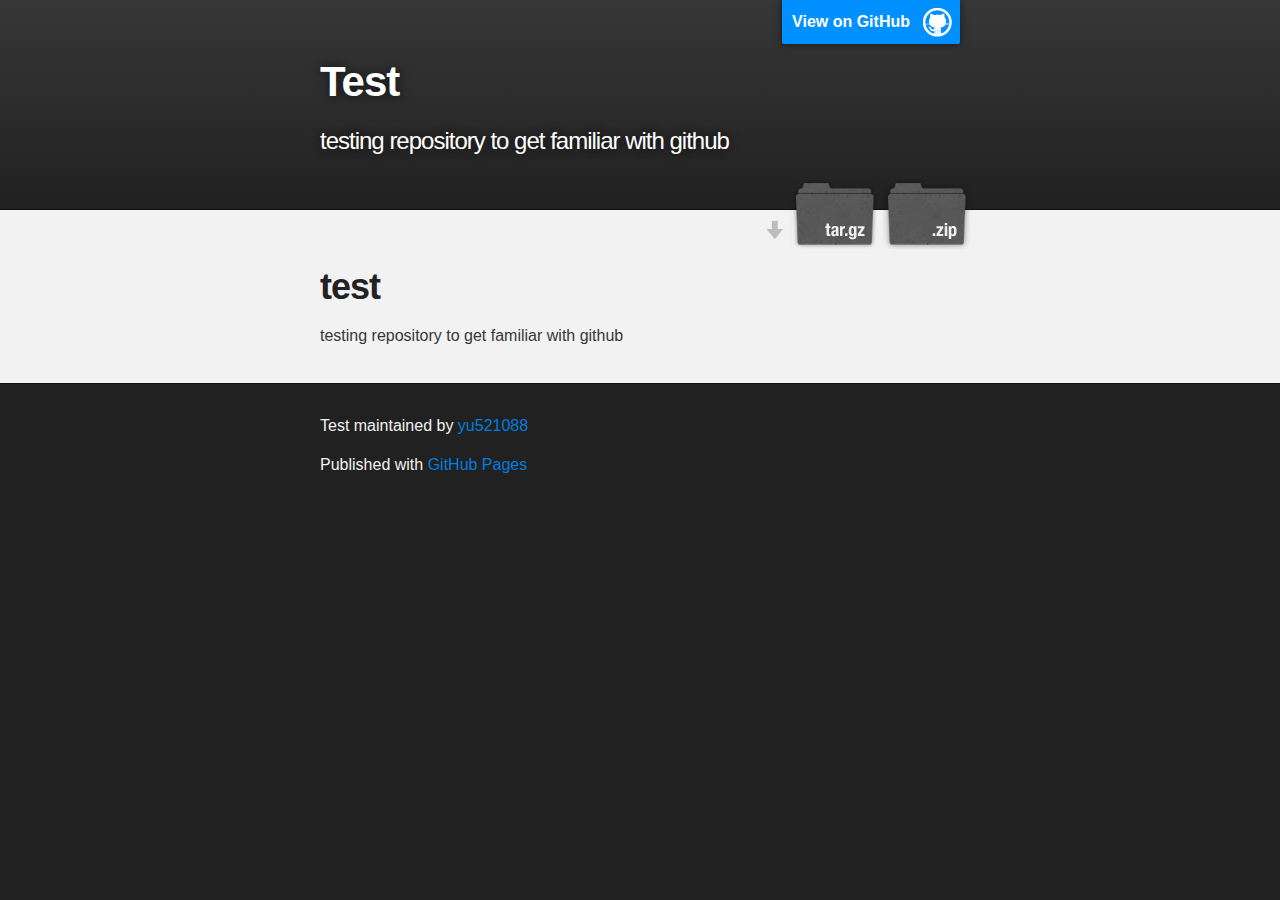
==== index.html @ 0c70f5de "Create gh-pages branch via GitHub" ====
<!DOCTYPE html>
<html>

  <head>
    <meta charset='utf-8' />
    <meta http-equiv="X-UA-Compatible" content="chrome=1" />
    <meta name="description" content="Test : testing repository to get familiar with github" />

    <link rel="stylesheet" type="text/css" media="screen" href="stylesheets/stylesheet.css">

    <title>Test</title>
  </head>

  <body>

    <!-- HEADER -->
    <div id="header_wrap" class="outer">
        <header class="inner">
          <a id="forkme_banner" href="https://github.com/yu521088/test">View on GitHub</a>

          <h1 id="project_title">Test</h1>
          <h2 id="project_tagline">testing repository to get familiar with github</h2>

            <section id="downloads">
              <a class="zip_download_link" href="https://github.com/yu521088/test/zipball/master">Download this project as a .zip file</a>
              <a class="tar_download_link" href="https://github.com/yu521088/test/tarball/master">Download this project as a tar.gz file</a>
            </section>
        </header>
    </div>

    <!-- MAIN CONTENT -->
    <div id="main_content_wrap" class="outer">
      <section id="main_content" class="inner">
        <h1>test</h1>

<p>testing repository to get familiar with github</p>
      </section>
    </div>

    <!-- FOOTER  -->
    <div id="footer_wrap" class="outer">
      <footer class="inner">
        <p class="copyright">Test maintained by <a href="https://github.com/yu521088">yu521088</a></p>
        <p>Published with <a href="http://pages.github.com">GitHub Pages</a></p>
      </footer>
    </div>

    

  </body>
</html>
---- stylesheets/stylesheet.css ----
/*******************************************************************************
Slate Theme for GitHub Pages
by Jason Costello, @jsncostello
*******************************************************************************/

@import url(pygment_trac.css);

/*******************************************************************************
MeyerWeb Reset
*******************************************************************************/

html, body, div, span, applet, object, iframe,
h1, h2, h3, h4, h5, h6, p, blockquote, pre,
a, abbr, acronym, address, big, cite, code,
del, dfn, em, img, ins, kbd, q, s, samp,
small, strike, strong, sub, sup, tt, var,
b, u, i, center,
dl, dt, dd, ol, ul, li,
fieldset, form, label, legend,
table, caption, tbody, tfoot, thead, tr, th, td,
article, aside, canvas, details, embed,
figure, figcaption, footer, header, hgroup,
menu, nav, output, ruby, section, summary,
time, mark, audio, video {
  margin: 0;
  padding: 0;
  border: 0;
  font: inherit;
  vertical-align: baseline;
}

/* HTML5 display-role reset for older browsers */
article, aside, details, figcaption, figure,
footer, header, hgroup, menu, nav, section {
  display: block;
}

ol, ul {
  list-style: none;
}

blockquote, q {
}

table {
  border-collapse: collapse;
  border-spacing: 0;
}

a:focus {
  outline: none;
}

/*******************************************************************************
Theme Styles
*******************************************************************************/

body {
  box-sizing: border-box;
  color:#373737;
  background: #212121;
  font-size: 16px;
  font-family: 'Myriad Pro', Calibri, Helvetica, Arial, sans-serif;
  line-height: 1.5;
  -webkit-font-smoothing: antialiased;
}

h1, h2, h3, h4, h5, h6 {
  margin: 10px 0;
  font-weight: 700;
  color:#222222;
  font-family: 'Lucida Grande', 'Calibri', Helvetica, Arial, sans-serif;
  letter-spacing: -1px;
}

h1 {
  font-size: 36px;
  font-weight: 700;
}

h2 {
  padding-bottom: 10px;
  font-size: 32px;
  background: url('../images/bg_hr.png') repeat-x bottom;
}

h3 {
  font-size: 24px;
}

h4 {
  font-size: 21px;
}

h5 {
  font-size: 18px;
}

h6 {
  font-size: 16px;
}

p {
  margin: 10px 0 15px 0;
}

footer p {
  color: #f2f2f2;
}

a {
  text-decoration: none;
  color: #007edf;
  text-shadow: none;

  transition: color 0.5s ease;
  transition: text-shadow 0.5s ease;
  -webkit-transition: color 0.5s ease;
  -webkit-transition: text-shadow 0.5s ease;
  -moz-transition: color 0.5s ease;
  -moz-transition: text-shadow 0.5s ease;
  -o-transition: color 0.5s ease;
  -o-transition: text-shadow 0.5s ease;
  -ms-transition: color 0.5s ease;
  -ms-transition: text-shadow 0.5s ease;
}

#main_content a:hover {
  color: #0069ba;
  text-shadow: #0090ff 0px 0px 2px;
}

footer a:hover {
  color: #43adff;
  text-shadow: #0090ff 0px 0px 2px;
}

em {
  font-style: italic;
}

strong {
  font-weight: bold;
}

img {
  position: relative;
  margin: 0 auto;
  max-width: 739px;
  padding: 5px;
  margin: 10px 0 10px 0;
  border: 1px solid #ebebeb;

  box-shadow: 0 0 5px #ebebeb;
  -webkit-box-shadow: 0 0 5px #ebebeb;
  -moz-box-shadow: 0 0 5px #ebebeb;
  -o-box-shadow: 0 0 5px #ebebeb;
  -ms-box-shadow: 0 0 5px #ebebeb;
}

pre, code {
  width: 100%;
  color: #222;
  background-color: #fff;

  font-family: Monaco, "Bitstream Vera Sans Mono", "Lucida Console", Terminal, monospace;
  font-size: 14px;

  border-radius: 2px;
  -moz-border-radius: 2px;
  -webkit-border-radius: 2px;



}

pre {
  width: 100%;
  padding: 10px;
  box-shadow: 0 0 10px rgba(0,0,0,.1);
  overflow: auto;
}

code {
  padding: 3px;
  margin: 0 3px;
  box-shadow: 0 0 10px rgba(0,0,0,.1);
}

pre code {
  display: block;
  box-shadow: none;
}

blockquote {
  color: #666;
  margin-bottom: 20px;
  padding: 0 0 0 20px;
  border-left: 3px solid #bbb;
}

ul, ol, dl {
  margin-bottom: 15px
}

ul li {
  list-style: inside;
  padding-left: 20px;
}

ol li {
  list-style: decimal inside;
  padding-left: 20px;
}

dl dt {
  font-weight: bold;
}

dl dd {
  padding-left: 20px;
  font-style: italic;
}

dl p {
  padding-left: 20px;
  font-style: italic;
}

hr {
  height: 1px;
  margin-bottom: 5px;
  border: none;
  background: url('../images/bg_hr.png') repeat-x center;
}

table {
  border: 1px solid #373737;
  margin-bottom: 20px;
  text-align: left;
 }

th {
  font-family: 'Lucida Grande', 'Helvetica Neue', Helvetica, Arial, sans-serif;
  padding: 10px;
  background: #373737;
  color: #fff;
 }

td {
  padding: 10px;
  border: 1px solid #373737;
 }

form {
  background: #f2f2f2;
  padding: 20px;
}

img {
  width: 100%;
  max-width: 100%;
}

/*******************************************************************************
Full-Width Styles
*******************************************************************************/

.outer {
  width: 100%;
}

.inner {
  position: relative;
  max-width: 640px;
  padding: 20px 10px;
  margin: 0 auto;
}

#forkme_banner {
  display: block;
  position: absolute;
  top:0;
  right: 10px;
  z-index: 10;
  padding: 10px 50px 10px 10px;
  color: #fff;
  background: url('../images/blacktocat.png') #0090ff no-repeat 95% 50%;
  font-weight: 700;
  box-shadow: 0 0 10px rgba(0,0,0,.5);
  border-bottom-left-radius: 2px;
  border-bottom-right-radius: 2px;
}

#header_wrap {
  background: #212121;
  background: -moz-linear-gradient(top, #373737, #212121);
  background: -webkit-linear-gradient(top, #373737, #212121);
  background: -ms-linear-gradient(top, #373737, #212121);
  background: -o-linear-gradient(top, #373737, #212121);
  background: linear-gradient(top, #373737, #212121);
}

#header_wrap .inner {
  padding: 50px 10px 30px 10px;
}

#project_title {
  margin: 0;
  color: #fff;
  font-size: 42px;
  font-weight: 700;
  text-shadow: #111 0px 0px 10px;
}

#project_tagline {
  color: #fff;
  font-size: 24px;
  font-weight: 300;
  background: none;
  text-shadow: #111 0px 0px 10px;
}

#downloads {
  position: absolute;
  width: 210px;
  z-index: 10;
  bottom: -40px;
  right: 0;
  height: 70px;
  background: url('../images/icon_download.png') no-repeat 0% 90%;
}

.zip_download_link {
  display: block;
  float: right;
  width: 90px;
  height:70px;
  text-indent: -5000px;
  overflow: hidden;
  background: url(../images/sprite_download.png) no-repeat bottom left;
}

.tar_download_link {
  display: block;
  float: right;
  width: 90px;
  height:70px;
  text-indent: -5000px;
  overflow: hidden;
  background: url(../images/sprite_download.png) no-repeat bottom right;
  margin-left: 10px;
}

.zip_download_link:hover {
  background: url(../images/sprite_download.png) no-repeat top left;
}

.tar_download_link:hover {
  background: url(../images/sprite_download.png) no-repeat top right;
}

#main_content_wrap {
  background: #f2f2f2;
  border-top: 1px solid #111;
  border-bottom: 1px solid #111;
}

#main_content {
  padding-top: 40px;
}

#footer_wrap {
  background: #212121;
}



/*******************************************************************************
Small Device Styles
*******************************************************************************/

@media screen and (max-width: 480px) {
  body {
    font-size:14px;
  }

  #downloads {
    display: none;
  }

  .inner {
    min-width: 320px;
    max-width: 480px;
  }

  #project_title {
  font-size: 32px;
  }

  h1 {
    font-size: 28px;
  }

  h2 {
    font-size: 24px;
  }

  h3 {
    font-size: 21px;
  }

  h4 {
    font-size: 18px;
  }

  h5 {
    font-size: 14px;
  }

  h6 {
    font-size: 12px;
  }

  code, pre {
    min-width: 320px;
    max-width: 480px;
    font-size: 11px;
  }

}
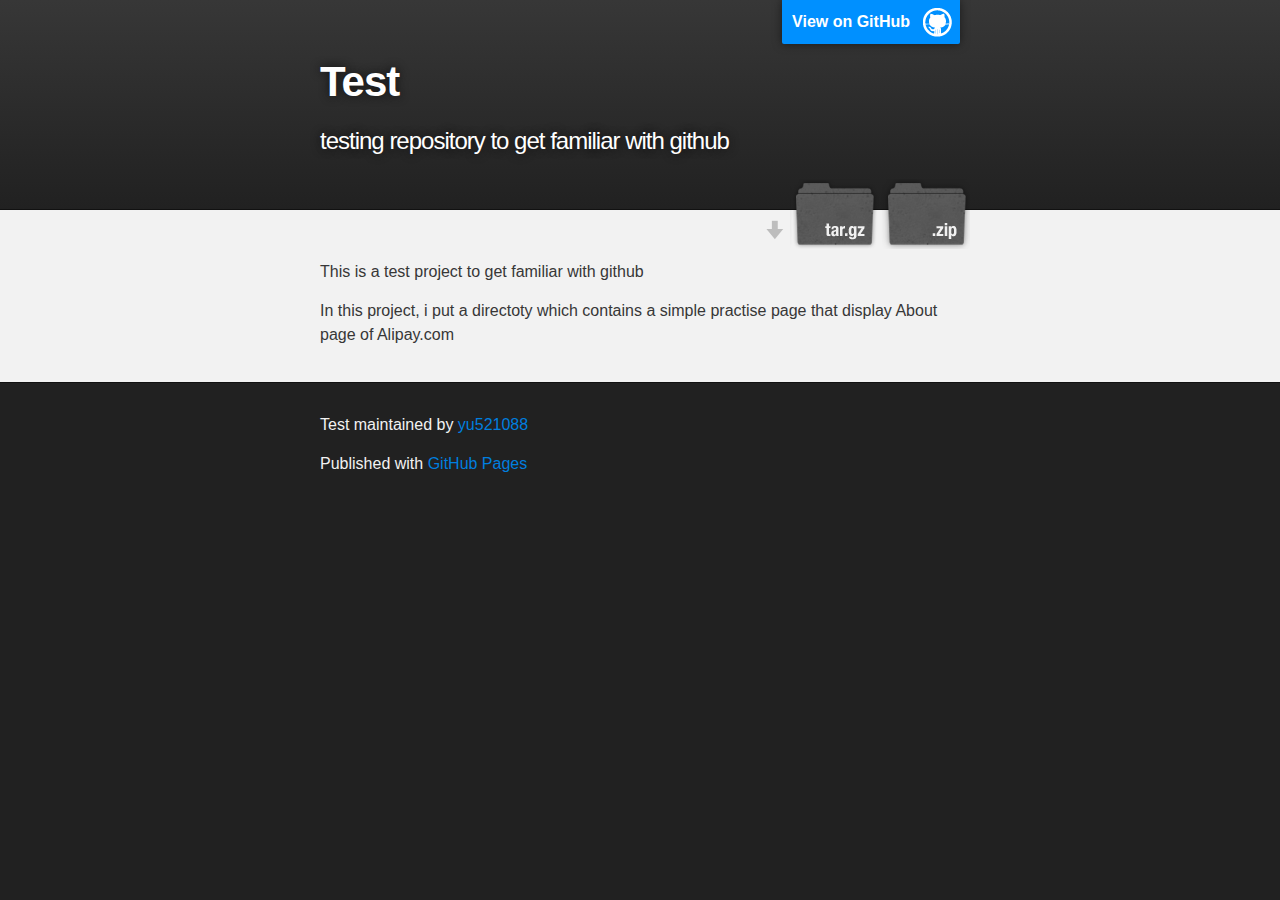
==== commit 2dac8296: "Create gh-pages branch via GitHub" ====
--- a/index.html
+++ b/index.html
@@ -31,9 +31,9 @@
     <!-- MAIN CONTENT -->
     <div id="main_content_wrap" class="outer">
       <section id="main_content" class="inner">
-        <h1>test</h1>
+        <p>This is a test project to get familiar with github</p>
 
-<p>testing repository to get familiar with github</p>
+<p>In this project, i put a directoty which contains a simple practise page that display About page of Alipay.com</p>
       </section>
     </div>
 
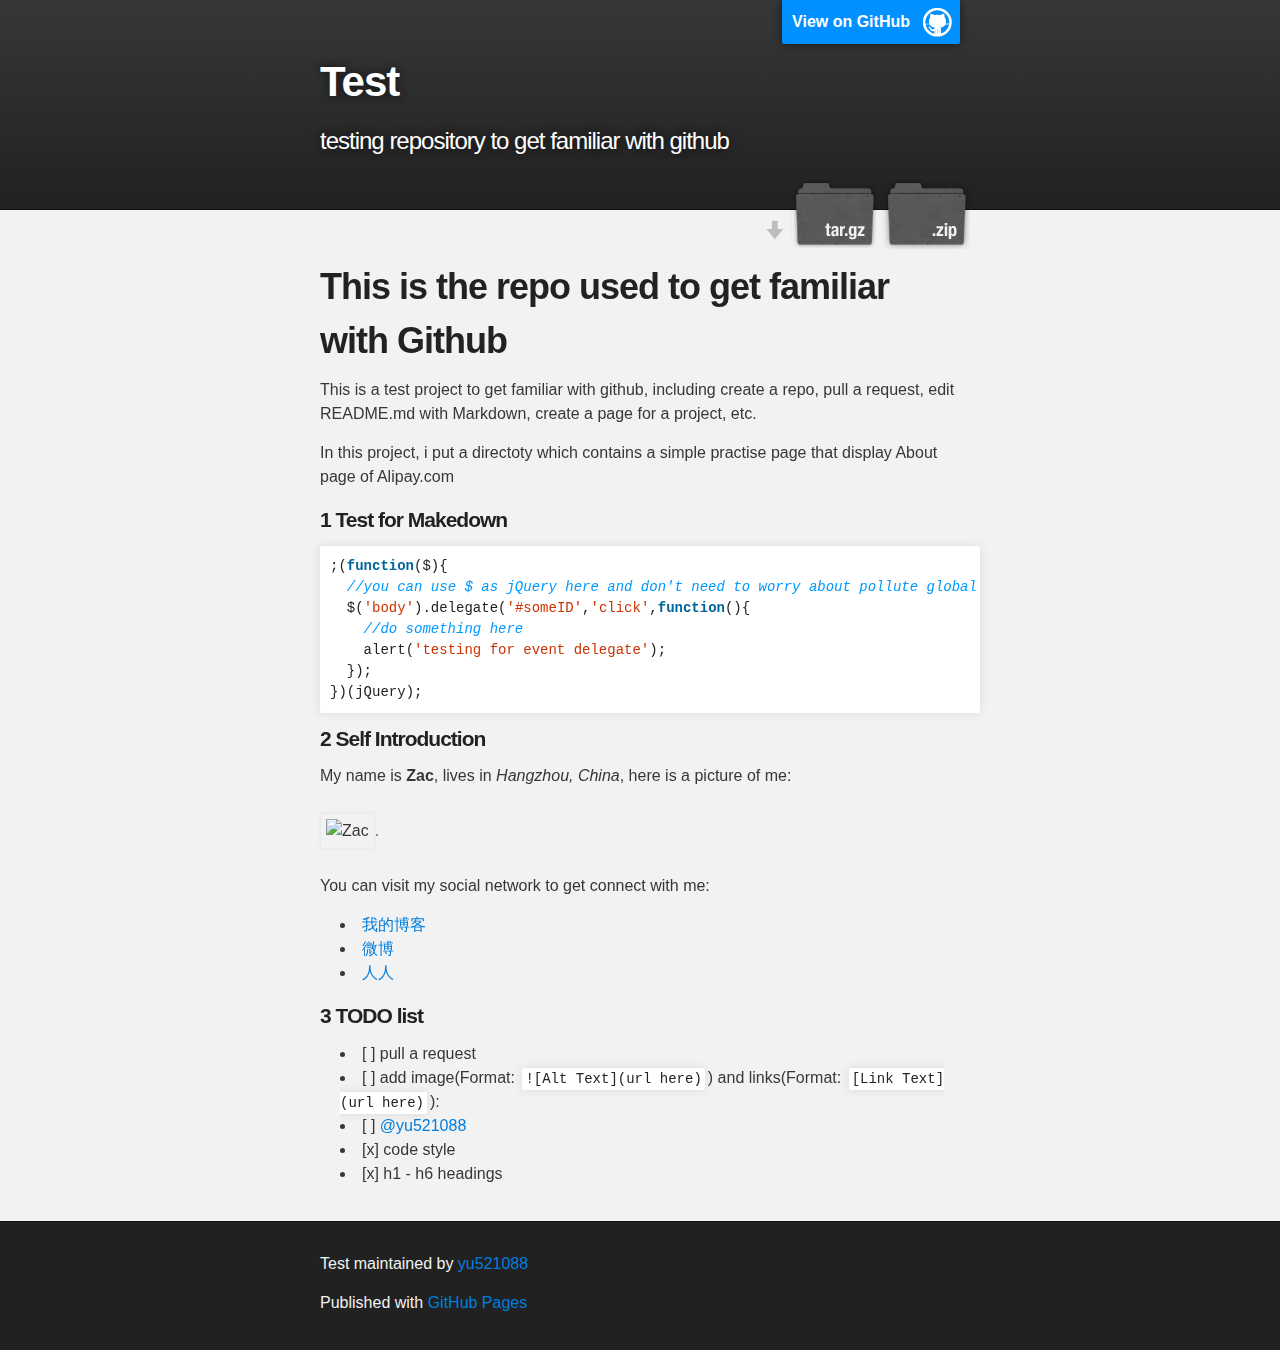
==== commit 405064c7: "Create gh-pages branch via GitHub" ====
--- a/index.html
+++ b/index.html
@@ -31,9 +31,46 @@
     <!-- MAIN CONTENT -->
     <div id="main_content_wrap" class="outer">
       <section id="main_content" class="inner">
-        <p>This is a test project to get familiar with github</p>
+        <h1>This is the repo used to get familiar with Github</h1>
+
+<p>This is a test project to get familiar with github, including create a repo, pull a request, edit README.md with 
+Markdown, create a page for a project, etc.</p>
 
 <p>In this project, i put a directoty which contains a simple practise page that display About page of Alipay.com</p>
+
+<h4>1 Test for Makedown</h4>
+
+<div class="highlight"><pre><span class="p">;(</span><span class="kd">function</span><span class="p">(</span><span class="nx">$</span><span class="p">){</span>
+  <span class="c1">//you can use $ as jQuery here and don't need to worry about pollute global variaties</span>
+  <span class="nx">$</span><span class="p">(</span><span class="s1">'body'</span><span class="p">).</span><span class="nx">delegate</span><span class="p">(</span><span class="s1">'#someID'</span><span class="p">,</span><span class="s1">'click'</span><span class="p">,</span><span class="kd">function</span><span class="p">(){</span>
+    <span class="c1">//do something here</span>
+    <span class="nx">alert</span><span class="p">(</span><span class="s1">'testing for event delegate'</span><span class="p">);</span>
+  <span class="p">});</span>
+<span class="p">})(</span><span class="nx">jQuery</span><span class="p">);</span>
+</pre></div>
+
+<h4>2 Self Introduction</h4>
+
+<p>My name is <strong>Zac</strong>, lives in <em>Hangzhou, China</em>, here is a picture of me: </p>
+
+<p><img src="https://secure.gravatar.com/avatar/5c227e952cf768c49cee40076b896808?s=420&amp;amp;d=https://a248.e.akamai.net/assets.github.com%2Fimages%2Fgravatars%2Fgravatar-user-420.png" alt="Zac">.</p>
+
+<p>You can visit my social network to get connect with me:</p>
+
+<ul>
+<li><a href="http://lovecicy.com/">我的博客</a></li>
+<li><a href="http://weibo.com/zachen/">微博</a></li>
+<li><a href="http://www.renren.com/234177386/profile/">人人</a></li>
+</ul><h4>3 TODO list</h4>
+
+<ul>
+<li>[ ] pull a request</li>
+<li>[ ] add image(Format: <code>![Alt Text](url here)</code>) and links(Format: <code>[Link Text](url here)</code>):</li>
+<li>[ ] <a href="https://github.com/yu521088" class="user-mention">@yu521088</a>
+</li>
+<li>[x] code style</li>
+<li>[x] h1 - h6 headings</li>
+</ul>
       </section>
     </div>
 
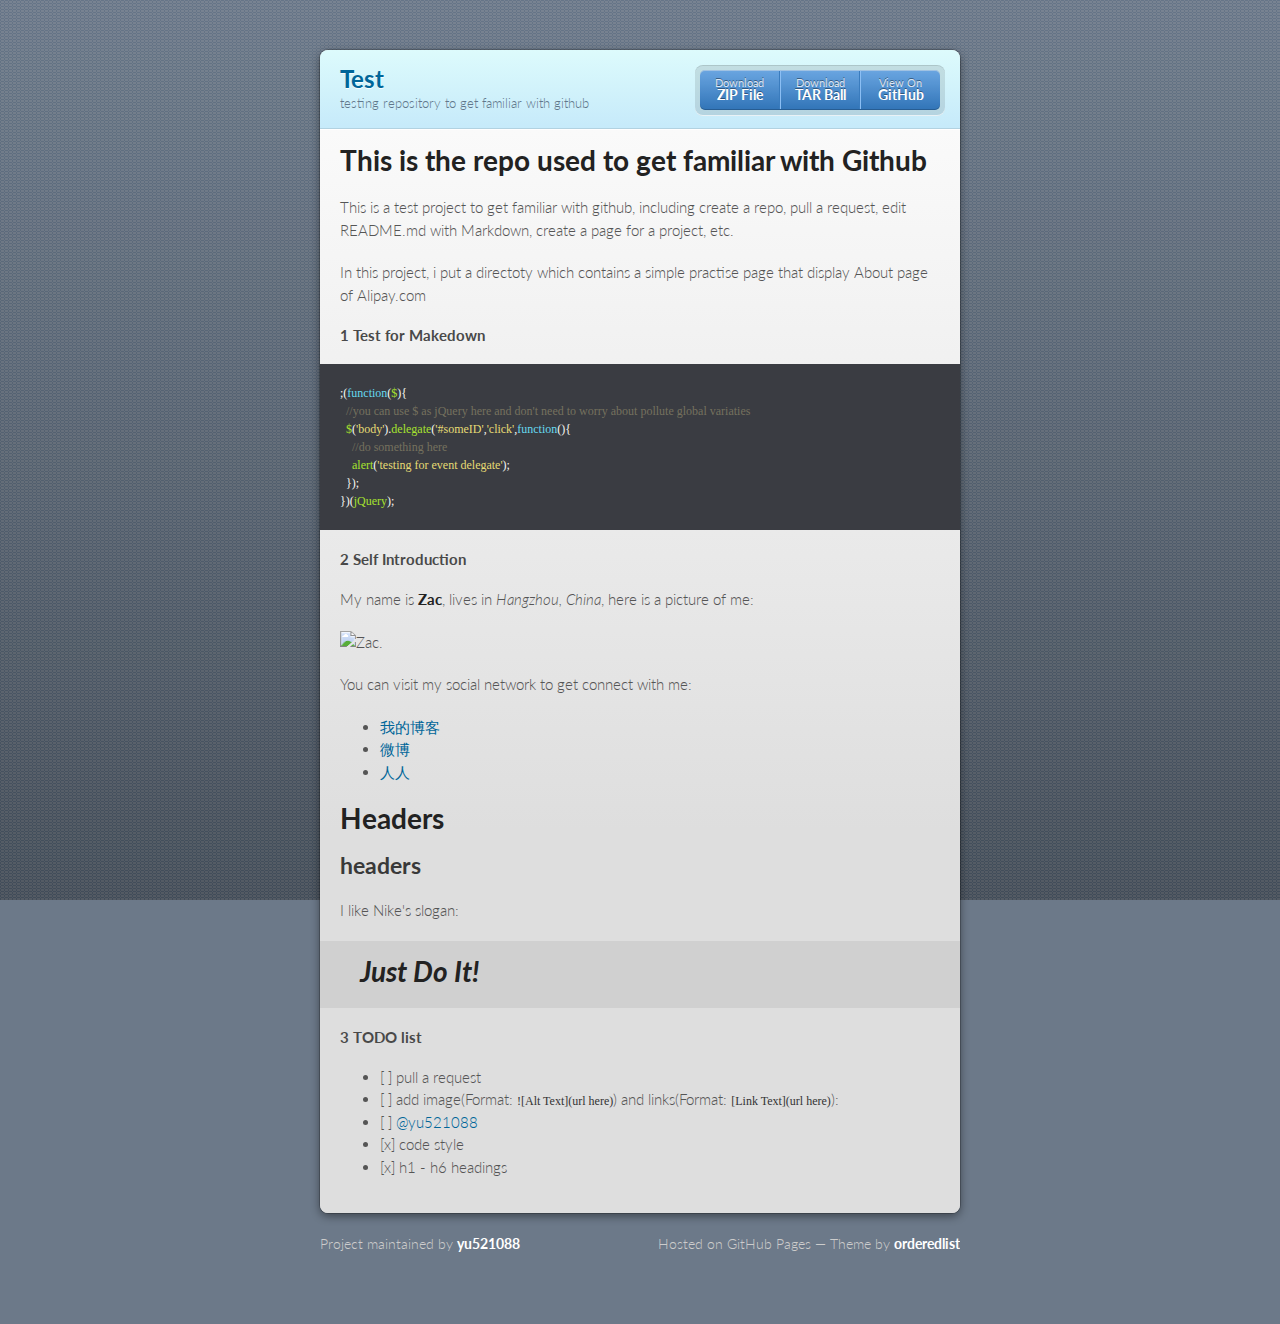
==== commit d4965b21: "Create gh-pages branch via GitHub" ====
--- a/index.html
+++ b/index.html
@@ -1,36 +1,32 @@
-<!DOCTYPE html>
+<!doctype html>
 <html>
+  <head>
+    <meta charset="utf-8">
+    <meta http-equiv="X-UA-Compatible" content="chrome=1">
+    <title>Test by yu521088</title>
 
-  <head>
-    <meta charset='utf-8' />
-    <meta http-equiv="X-UA-Compatible" content="chrome=1" />
-    <meta name="description" content="Test : testing repository to get familiar with github" />
+    <link rel="stylesheet" href="stylesheets/styles.css">
+    <link rel="stylesheet" href="stylesheets/pygment_trac.css">
+    <script src="javascripts/scale.fix.js"></script>
+    <meta name="viewport" content="width=device-width, initial-scale=1, user-scalable=no">
 
-    <link rel="stylesheet" type="text/css" media="screen" href="stylesheets/stylesheet.css">
-
-    <title>Test</title>
+    <!--[if lt IE 9]>
+    <script src="//html5shiv.googlecode.com/svn/trunk/html5.js"></script>
+    <![endif]-->
   </head>
-
   <body>
-
-    <!-- HEADER -->
-    <div id="header_wrap" class="outer">
-        <header class="inner">
-          <a id="forkme_banner" href="https://github.com/yu521088/test">View on GitHub</a>
-
-          <h1 id="project_title">Test</h1>
-          <h2 id="project_tagline">testing repository to get familiar with github</h2>
-
-            <section id="downloads">
-              <a class="zip_download_link" href="https://github.com/yu521088/test/zipball/master">Download this project as a .zip file</a>
-              <a class="tar_download_link" href="https://github.com/yu521088/test/tarball/master">Download this project as a tar.gz file</a>
-            </section>
-        </header>
-    </div>
-
-    <!-- MAIN CONTENT -->
-    <div id="main_content_wrap" class="outer">
-      <section id="main_content" class="inner">
+    <div class="wrapper">
+      <header>
+        <h1>Test</h1>
+        <p>testing repository to get familiar with github</p>
+        <p class="view"><a href="https://github.com/yu521088/test">View the Project on GitHub <small>yu521088/test</small></a></p>
+        <ul>
+          <li><a href="https://github.com/yu521088/test/zipball/master">Download <strong>ZIP File</strong></a></li>
+          <li><a href="https://github.com/yu521088/test/tarball/master">Download <strong>TAR Ball</strong></a></li>
+          <li><a href="https://github.com/yu521088/test">View On <strong>GitHub</strong></a></li>
+        </ul>
+      </header>
+      <section>
         <h1>This is the repo used to get familiar with Github</h1>
 
 <p>This is a test project to get familiar with github, including create a repo, pull a request, edit README.md with 
@@ -61,7 +57,17 @@
 <li><a href="http://lovecicy.com/">我的博客</a></li>
 <li><a href="http://weibo.com/zachen/">微博</a></li>
 <li><a href="http://www.renren.com/234177386/profile/">人人</a></li>
-</ul><h4>3 TODO list</h4>
+</ul><h1>Headers</h1>
+
+<h2>headers</h2>
+
+<p>I like Nike's slogan:</p>
+
+<blockquote>
+<h1>Just Do It!</h1>
+</blockquote>
+
+<h4>3 TODO list</h4>
 
 <ul>
 <li>[ ] pull a request</li>
@@ -73,16 +79,11 @@
 </ul>
       </section>
     </div>
-
-    <!-- FOOTER  -->
-    <div id="footer_wrap" class="outer">
-      <footer class="inner">
-        <p class="copyright">Test maintained by <a href="https://github.com/yu521088">yu521088</a></p>
-        <p>Published with <a href="http://pages.github.com">GitHub Pages</a></p>
-      </footer>
-    </div>
-
+    <footer>
+      <p>Project maintained by <a href="https://github.com/yu521088">yu521088</a></p>
+      <p>Hosted on GitHub Pages &mdash; Theme by <a href="https://github.com/orderedlist">orderedlist</a></p>
+    </footer>
+    <!--[if !IE]><script>fixScale(document);</script><![endif]-->
     
-
   </body>
-</html>
+</html>--- a/stylesheets/styles.css
+++ b/stylesheets/styles.css
@@ -0,0 +1,356 @@
+@import url(https://fonts.googleapis.com/css?family=Lato:300italic,700italic,300,700);
+html {
+  background: #6C7989;
+  background: #6c7989 -webkit-gradient(linear, 50% 0%, 50% 100%, color-stop(0%, #6c7989), color-stop(100%, #434b55)) fixed;
+  background: #6c7989 -webkit-linear-gradient(#6c7989, #434b55) fixed;
+  background: #6c7989 -moz-linear-gradient(#6c7989, #434b55) fixed;
+  background: #6c7989 -o-linear-gradient(#6c7989, #434b55) fixed;
+  background: #6c7989 -ms-linear-gradient(#6c7989, #434b55) fixed;
+  background: #6c7989 linear-gradient(#6c7989, #434b55) fixed;
+}
+
+body {
+  padding: 50px 0;
+  margin: 0;
+  font: 14px/1.5 Lato, "Helvetica Neue", Helvetica, Arial, sans-serif;
+  color: #555;
+  font-weight: 300;
+  background: url('[data-uri]') fixed;
+}
+
+.wrapper {
+  width: 640px;
+  margin: 0 auto;
+  background: #DEDEDE;
+  -webkit-border-radius: 8px;
+  -moz-border-radius: 8px;
+  -ms-border-radius: 8px;
+  -o-border-radius: 8px;
+  border-radius: 8px;
+  -webkit-box-shadow: rgba(0, 0, 0, 0.2) 0 0 0 1px, rgba(0, 0, 0, 0.45) 0 3px 10px;
+  -moz-box-shadow: rgba(0, 0, 0, 0.2) 0 0 0 1px, rgba(0, 0, 0, 0.45) 0 3px 10px;
+  box-shadow: rgba(0, 0, 0, 0.2) 0 0 0 1px, rgba(0, 0, 0, 0.45) 0 3px 10px;
+}
+
+header, section, footer {
+  display: block;
+}
+
+a {
+  color: #069;
+  text-decoration: none;
+}
+
+p {
+  margin: 0 0 20px;
+  padding: 0;
+}
+
+strong {
+  color: #222;
+  font-weight: 700;
+}
+
+header {
+  -webkit-border-radius: 8px 8px 0 0;
+  -moz-border-radius: 8px 8px 0 0;
+  -ms-border-radius: 8px 8px 0 0;
+  -o-border-radius: 8px 8px 0 0;
+  border-radius: 8px 8px 0 0;
+  background: #C6EAFA;
+  background: -webkit-gradient(linear, 50% 0%, 50% 100%, color-stop(0%, #ddfbfc), color-stop(100%, #c6eafa));
+  background: -webkit-linear-gradient(#ddfbfc, #c6eafa);
+  background: -moz-linear-gradient(#ddfbfc, #c6eafa);
+  background: -o-linear-gradient(#ddfbfc, #c6eafa);
+  background: -ms-linear-gradient(#ddfbfc, #c6eafa);
+  background: linear-gradient(#ddfbfc, #c6eafa);
+  position: relative;
+  padding: 15px 20px;
+  border-bottom: 1px solid #B2D2E1;
+}
+header h1 {
+  margin: 0;
+  padding: 0;
+  font-size: 24px;
+  line-height: 1.2;
+  color: #069;
+  text-shadow: rgba(255, 255, 255, 0.9) 0 1px 0;
+}
+header.without-description h1 {
+  margin: 10px 0;
+}
+header p {
+  margin: 0;
+  color: #61778B;
+  width: 300px;
+  font-size: 13px;
+}
+header p.view {
+  display: none;
+  font-weight: 700;
+  text-shadow: rgba(255, 255, 255, 0.9) 0 1px 0;
+  -webkit-font-smoothing: antialiased;
+}
+header p.view a {
+  color: #06c;
+}
+header p.view small {
+  font-weight: 400;
+}
+header ul {
+  margin: 0;
+  padding: 0;
+  list-style: none;
+  position: absolute;
+  z-index: 1;
+  right: 20px;
+  top: 20px;
+  height: 38px;
+  padding: 1px 0;
+  background: #5198DF;
+  background: -webkit-gradient(linear, 50% 0%, 50% 100%, color-stop(0%, #77b9fb), color-stop(100%, #3782cd));
+  background: -webkit-linear-gradient(#77b9fb, #3782cd);
+  background: -moz-linear-gradient(#77b9fb, #3782cd);
+  background: -o-linear-gradient(#77b9fb, #3782cd);
+  background: -ms-linear-gradient(#77b9fb, #3782cd);
+  background: linear-gradient(#77b9fb, #3782cd);
+  border-radius: 5px;
+  -webkit-box-shadow: inset rgba(255, 255, 255, 0.45) 0 1px 0, inset rgba(0, 0, 0, 0.2) 0 -1px 0;
+  -moz-box-shadow: inset rgba(255, 255, 255, 0.45) 0 1px 0, inset rgba(0, 0, 0, 0.2) 0 -1px 0;
+  box-shadow: inset rgba(255, 255, 255, 0.45) 0 1px 0, inset rgba(0, 0, 0, 0.2) 0 -1px 0;
+  width: auto;
+}
+header ul:before {
+  content: '';
+  position: absolute;
+  z-index: -1;
+  left: -5px;
+  top: -4px;
+  right: -5px;
+  bottom: -6px;
+  background: rgba(0, 0, 0, 0.1);
+  -webkit-border-radius: 8px;
+  -moz-border-radius: 8px;
+  -ms-border-radius: 8px;
+  -o-border-radius: 8px;
+  border-radius: 8px;
+  -webkit-box-shadow: rgba(0, 0, 0, 0.2) 0 -1px 0, inset rgba(255, 255, 255, 0.7) 0 -1px 0;
+  -moz-box-shadow: rgba(0, 0, 0, 0.2) 0 -1px 0, inset rgba(255, 255, 255, 0.7) 0 -1px 0;
+  box-shadow: rgba(0, 0, 0, 0.2) 0 -1px 0, inset rgba(255, 255, 255, 0.7) 0 -1px 0;
+}
+header ul li {
+  width: 79px;
+  float: left;
+  border-right: 1px solid #3A7CBE;
+  height: 38px;
+}
+header ul li.single {
+  border: none;
+}
+header ul li + li {
+  width: 78px;
+  border-left: 1px solid #8BBEF3;
+}
+header ul li + li + li {
+  border-right: none;
+  width: 79px;
+}
+header ul a {
+  line-height: 1;
+  font-size: 11px;
+  color: #fff;
+  color: rgba(255, 255, 255, 0.8);
+  display: block;
+  text-align: center;
+  font-weight: 400;
+  padding-top: 6px;
+  height: 40px;
+  text-shadow: rgba(0, 0, 0, 0.4) 0 -1px 0;
+}
+header ul a strong {
+  font-size: 14px;
+  display: block;
+  color: #fff;
+  -webkit-font-smoothing: antialiased;
+}
+
+section {
+  padding: 15px 20px;
+  font-size: 15px;
+  border-top: 1px solid #fff;
+  background: -webkit-gradient(linear, 50% 0%, 50% 700, color-stop(0%, #fafafa), color-stop(100%, #dedede));
+  background: -webkit-linear-gradient(#fafafa, #dedede 700px);
+  background: -moz-linear-gradient(#fafafa, #dedede 700px);
+  background: -o-linear-gradient(#fafafa, #dedede 700px);
+  background: -ms-linear-gradient(#fafafa, #dedede 700px);
+  background: linear-gradient(#fafafa, #dedede 700px);
+  -webkit-border-radius: 0 0 8px 8px;
+  -moz-border-radius: 0 0 8px 8px;
+  -ms-border-radius: 0 0 8px 8px;
+  -o-border-radius: 0 0 8px 8px;
+  border-radius: 0 0 8px 8px;
+  position: relative;
+}
+
+h1, h2, h3, h4, h5, h6 {
+  color: #222;
+  padding: 0;
+  margin: 0 0 20px;
+  line-height: 1.2;
+}
+
+p, ul, ol, table, pre, dl {
+  margin: 0 0 20px;
+}
+
+h1, h2, h3 {
+  line-height: 1.1;
+}
+
+h1 {
+  font-size: 28px;
+}
+
+h2 {
+  color: #393939;
+}
+
+h3, h4, h5, h6 {
+  color: #494949;
+}
+
+blockquote {
+  margin: 0 -20px 20px;
+  padding: 15px 20px 1px 40px;
+  font-style: italic;
+  background: #ccc;
+  background: rgba(0, 0, 0, 0.06);
+  color: #222;
+}
+
+img {
+  max-width: 100%;
+}
+
+code, pre {
+  font-family: Monaco, Bitstream Vera Sans Mono, Lucida Console, Terminal;
+  color: #333;
+  font-size: 12px;
+  overflow-x: auto;
+}
+
+pre {
+  padding: 20px;
+  background: #3A3C42;
+  color: #f8f8f2;
+  margin: 0 -20px 20px;
+}
+pre code {
+  color: #f8f8f2;
+}
+li pre {
+  margin-left: -60px;
+  padding-left: 60px;
+}
+
+table {
+  width: 100%;
+  border-collapse: collapse;
+}
+
+th, td {
+  text-align: left;
+  padding: 5px 10px;
+  border-bottom: 1px solid #aaa;
+}
+
+dt {
+  color: #222;
+  font-weight: 700;
+}
+
+th {
+  color: #222;
+}
+
+small {
+  font-size: 11px;
+}
+
+hr {
+  border: 0;
+  background: #aaa;
+  height: 1px;
+  margin: 0 0 20px;
+}
+
+footer {
+  width: 640px;
+  margin: 0 auto;
+  padding: 20px 0 0;
+  color: #ccc;
+  overflow: hidden;
+}
+footer a {
+  color: #fff;
+  font-weight: bold;
+}
+footer p {
+  float: left;
+}
+footer p + p {
+  float: right;
+}
+
+@media print, screen and (max-width: 740px) {
+  body {
+    padding: 0;
+  }
+
+  .wrapper {
+    -webkit-border-radius: 0;
+    -moz-border-radius: 0;
+    -ms-border-radius: 0;
+    -o-border-radius: 0;
+    border-radius: 0;
+    -webkit-box-shadow: none;
+    -moz-box-shadow: none;
+    box-shadow: none;
+    width: 100%;
+  }
+
+  footer {
+    -webkit-border-radius: 0;
+    -moz-border-radius: 0;
+    -ms-border-radius: 0;
+    -o-border-radius: 0;
+    border-radius: 0;
+    padding: 20px;
+    width: auto;
+  }
+  footer p {
+    float: none;
+    margin: 0;
+  }
+  footer p + p {
+    float: none;
+  }
+}
+@media print, screen and (max-width:580px) {
+  header ul {
+    display: none;
+  }
+
+  header p.view {
+    display: block;
+  }
+
+  header p {
+    width: 100%;
+  }
+}
+@media print {
+  header p.view a small:before {
+    content: 'at http://github.com/';
+  }
+}
--- a/stylesheets/pygment_trac.css
+++ b/stylesheets/pygment_trac.css
@@ -0,0 +1,60 @@
+.highlight .hll { background-color: #49483e }
+.highlight  { background: #3A3C42; color: #f8f8f2 }
+.highlight .c { color: #75715e } /* Comment */
+.highlight .err { color: #960050; background-color: #1e0010 } /* Error */
+.highlight .k { color: #66d9ef } /* Keyword */
+.highlight .l { color: #ae81ff } /* Literal */
+.highlight .n { color: #f8f8f2 } /* Name */
+.highlight .o { color: #f92672 } /* Operator */
+.highlight .p { color: #f8f8f2 } /* Punctuation */
+.highlight .cm { color: #75715e } /* Comment.Multiline */
+.highlight .cp { color: #75715e } /* Comment.Preproc */
+.highlight .c1 { color: #75715e } /* Comment.Single */
+.highlight .cs { color: #75715e } /* Comment.Special */
+.highlight .ge { font-style: italic } /* Generic.Emph */
+.highlight .gs { font-weight: bold } /* Generic.Strong */
+.highlight .kc { color: #66d9ef } /* Keyword.Constant */
+.highlight .kd { color: #66d9ef } /* Keyword.Declaration */
+.highlight .kn { color: #f92672 } /* Keyword.Namespace */
+.highlight .kp { color: #66d9ef } /* Keyword.Pseudo */
+.highlight .kr { color: #66d9ef } /* Keyword.Reserved */
+.highlight .kt { color: #66d9ef } /* Keyword.Type */
+.highlight .ld { color: #e6db74 } /* Literal.Date */
+.highlight .m { color: #ae81ff } /* Literal.Number */
+.highlight .s { color: #e6db74 } /* Literal.String */
+.highlight .na { color: #a6e22e } /* Name.Attribute */
+.highlight .nb { color: #f8f8f2 } /* Name.Builtin */
+.highlight .nc { color: #a6e22e } /* Name.Class */
+.highlight .no { color: #66d9ef } /* Name.Constant */
+.highlight .nd { color: #a6e22e } /* Name.Decorator */
+.highlight .ni { color: #f8f8f2 } /* Name.Entity */
+.highlight .ne { color: #a6e22e } /* Name.Exception */
+.highlight .nf { color: #a6e22e } /* Name.Function */
+.highlight .nl { color: #f8f8f2 } /* Name.Label */
+.highlight .nn { color: #f8f8f2 } /* Name.Namespace */
+.highlight .nx { color: #a6e22e } /* Name.Other */
+.highlight .py { color: #f8f8f2 } /* Name.Property */
+.highlight .nt { color: #f92672 } /* Name.Tag */
+.highlight .nv { color: #f8f8f2 } /* Name.Variable */
+.highlight .ow { color: #f92672 } /* Operator.Word */
+.highlight .w { color: #f8f8f2 } /* Text.Whitespace */
+.highlight .mf { color: #ae81ff } /* Literal.Number.Float */
+.highlight .mh { color: #ae81ff } /* Literal.Number.Hex */
+.highlight .mi { color: #ae81ff } /* Literal.Number.Integer */
+.highlight .mo { color: #ae81ff } /* Literal.Number.Oct */
+.highlight .sb { color: #e6db74 } /* Literal.String.Backtick */
+.highlight .sc { color: #e6db74 } /* Literal.String.Char */
+.highlight .sd { color: #e6db74 } /* Literal.String.Doc */
+.highlight .s2 { color: #e6db74 } /* Literal.String.Double */
+.highlight .se { color: #ae81ff } /* Literal.String.Escape */
+.highlight .sh { color: #e6db74 } /* Literal.String.Heredoc */
+.highlight .si { color: #e6db74 } /* Literal.String.Interpol */
+.highlight .sx { color: #e6db74 } /* Literal.String.Other */
+.highlight .sr { color: #e6db74 } /* Literal.String.Regex */
+.highlight .s1 { color: #e6db74 } /* Literal.String.Single */
+.highlight .ss { color: #e6db74 } /* Literal.String.Symbol */
+.highlight .bp { color: #f8f8f2 } /* Name.Builtin.Pseudo */
+.highlight .vc { color: #f8f8f2 } /* Name.Variable.Class */
+.highlight .vg { color: #f8f8f2 } /* Name.Variable.Global */
+.highlight .vi { color: #f8f8f2 } /* Name.Variable.Instance */
+.highlight .il { color: #ae81ff } /* Literal.Number.Integer.Long */